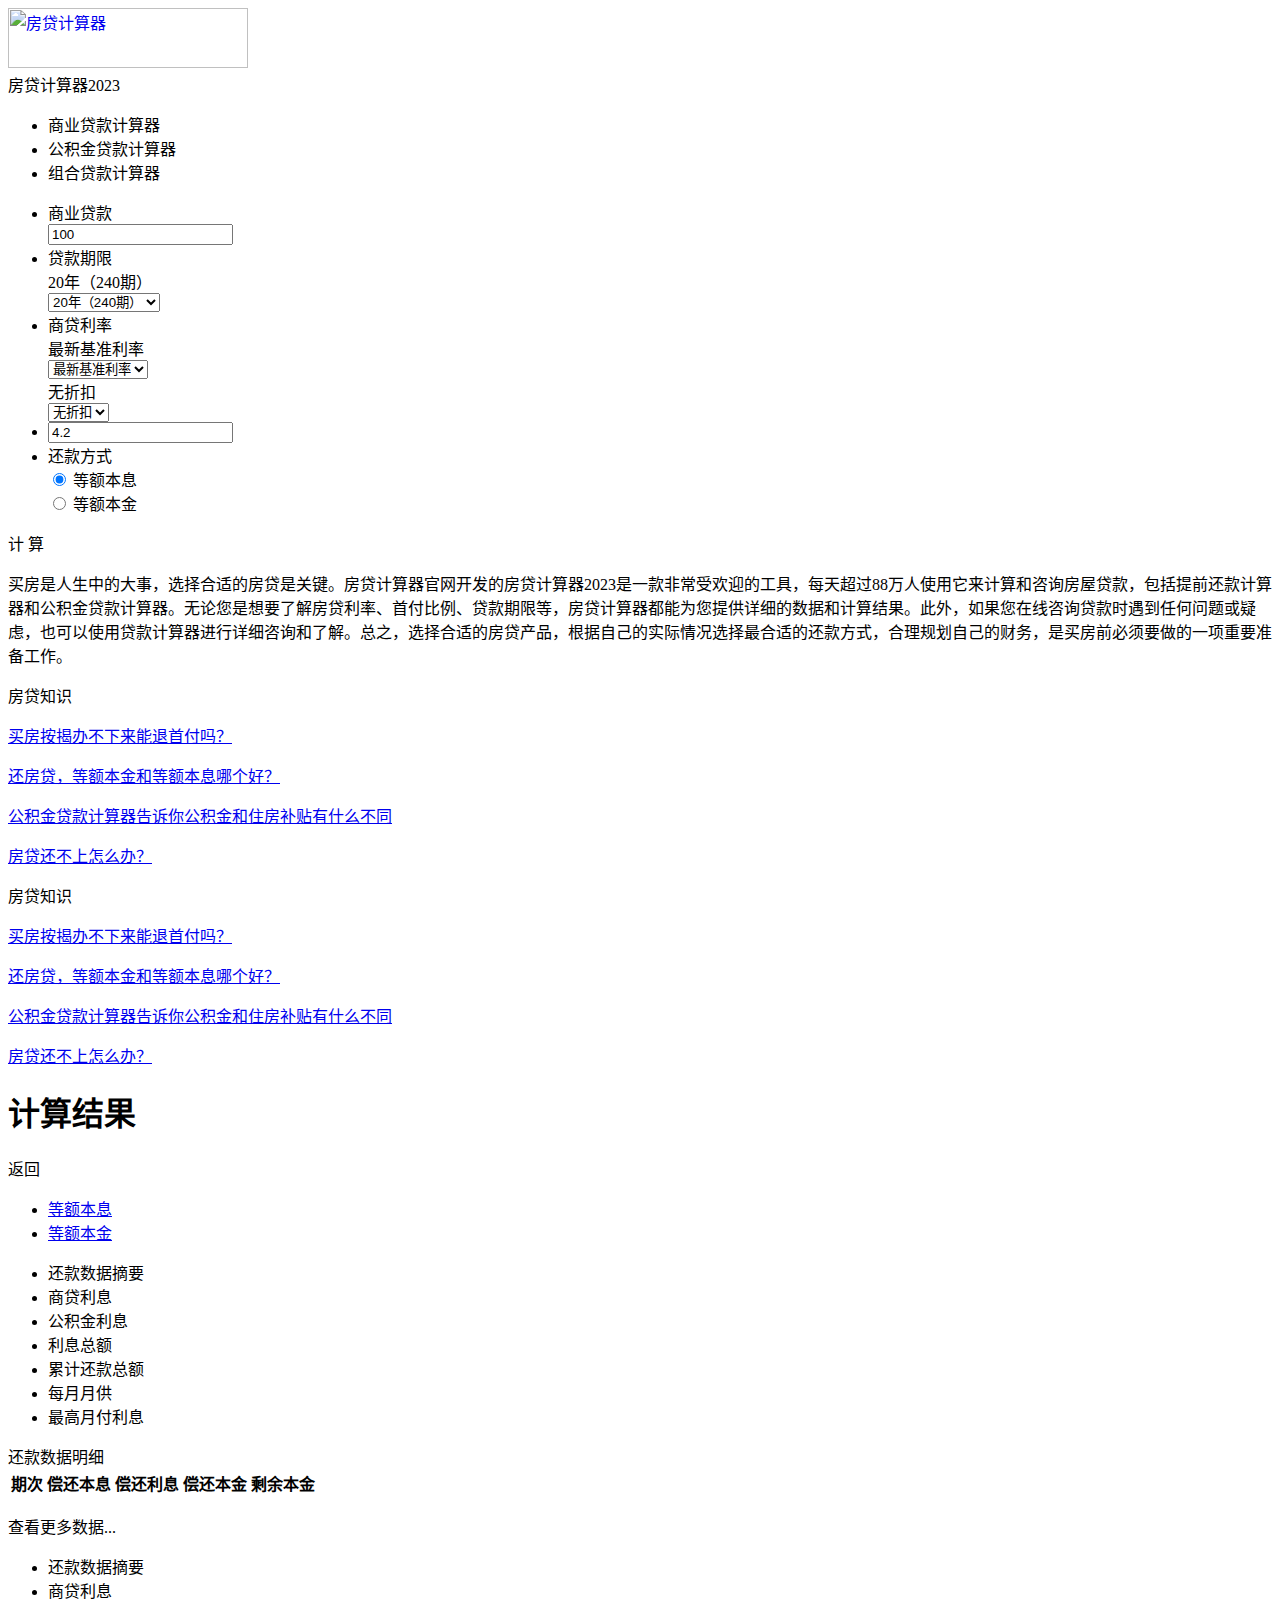
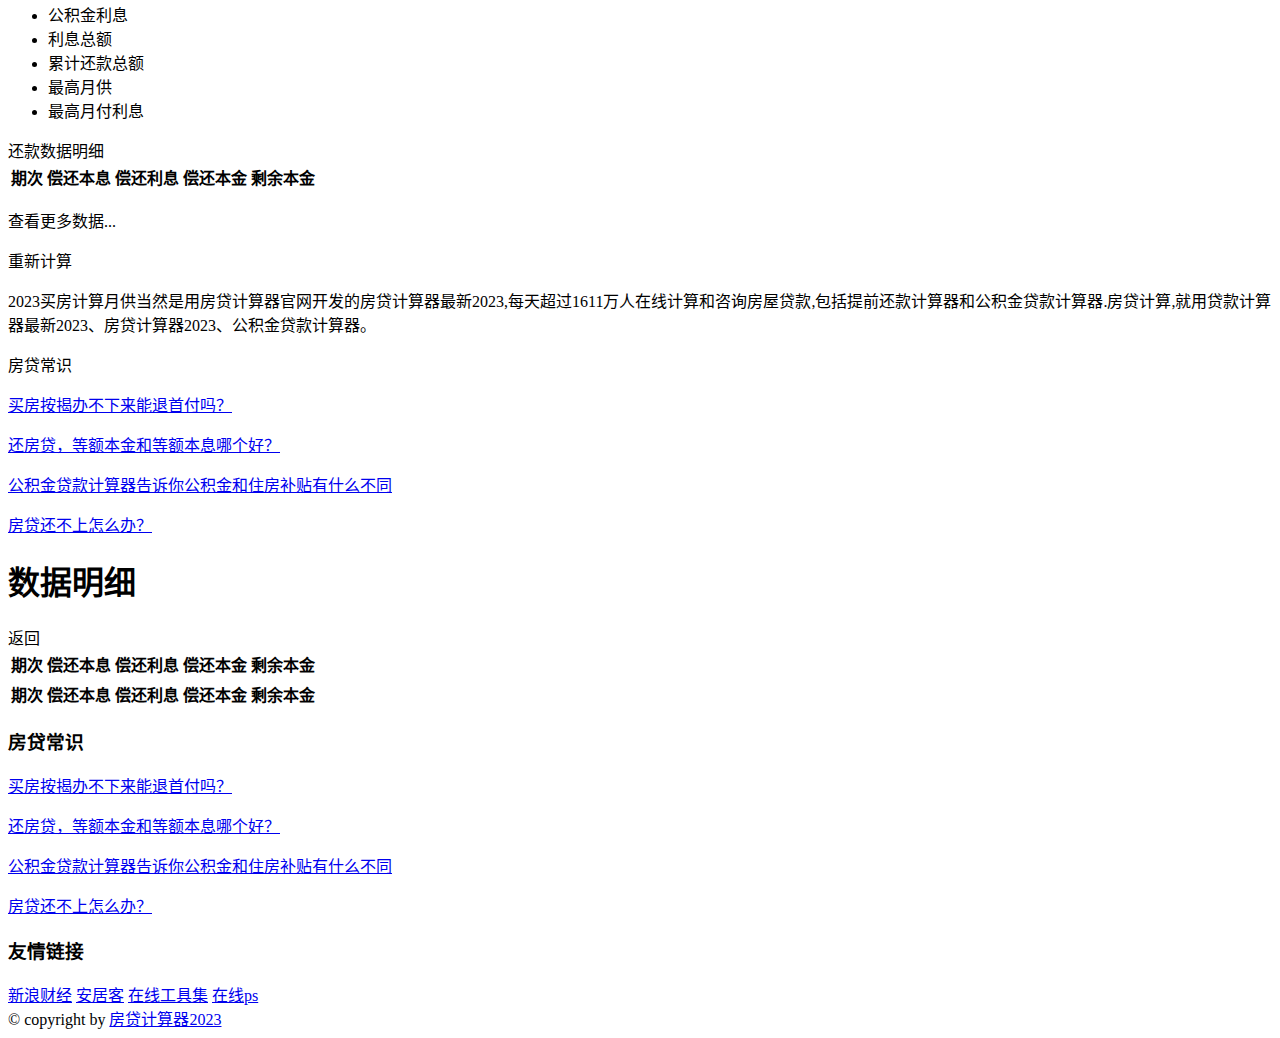
==== index.html @ 1373a1b8 "Add files via upload" ====
<!DOCTYPE html>
<html dir="ltr" lang="zh-CN">
<head>
    <meta http-equiv="Content-Type" content="text/html; charset=UTF-8"/>
    <title>房贷计算器2023年 - 房贷计算在线工具</title>
    <meta name="keywords" content="贷款计算器在线工具,LPR,公积金贷款计算器,房贷计算器2023,商贷计算器,loan,房贷利率计算器,等额本息计算器,等额本金计算器,提前还款房贷计算器,房贷计算器在线计算"/>
    <meta name="description"
          content="房贷计算器2023在线工具,提供2023房贷利率和房贷计算公式,包含购房贷款计算器、LPR、loan、等额本息计算器、房贷利率计算器、商贷计算器、公积金贷款计算器、提前还款计算器等"/>
    <meta name="viewport"
          content="width=device-width,initial-scale=1.0,maximum-scale=5.0,minimum-scale=1.0,user-scalable=yes"/>
    <link rel="icon" sizes="114x114" href="images/favicon.png">
    <link rel="stylesheet" type="text/css" href="/css/my-common.min.css"/>
    <link rel="stylesheet" type="text/css" href="/css/my-houseloan.min.css"/>
    <script type="text/javascript" src="/js/zepto.min.js" async></script>
    <script type="text/javascript" src="/js/houseloan_calculator.js" async></script>
    <script src="/js/common_tpl.js" type="text/javascript" async></script>

    <script charset="UTF-8" id="LA_COLLECT" src="//sdk.51.la/js-sdk-pro.min.js"></script>
    <script>LA.init({id:"3G9QRCtAm0z4ABfe",ck:"3G9QRCtAm0z4ABfe"})</script>

    <script type="application/ld+json">
        {
          "@context": "https://schema.org",
          "@type": "SoftwareApplication",
          "name": "房贷计算器工具",
          "applicationCategory": "FinanceApplication",
          "aggregateRating": {
            "@type": "AggregateRating",
            "ratingValue": "4.3",
            "ratingCount": "8864"
          },
          "offers": {
            "@type": "Offer",
            "price": "0"
          }
        }
    </script>
</head>
<body>
<div class="header">
    <div class="container">
        <div class="logo">
            <a href="/"><img src="/images/logo.png" style="width: 240px;height: 60px;" title="房贷计算器"></a>
        </div>
    </div>
</div>
<div class="container">
    <div class="calculator">
        <div view="calc_input" style="display:block;">
            <div class="ui-bar" skin="title">
                <at class="title">
                    房贷计算器2023
                    <div class="right">
                        <a class="ui-btn" skin="blue mini i-home" href="/"></a>
                    </div>
                </at>
            </div>
            <nav class="switch-tabs big-switch-tabs">
                <ul style="cursor: pointer;">
                    <li id="business_calc" class="tab select-tab">
                        <div>商业贷款计算器</div>
                    </li>
                    <li id="PAF_calc" class="tab normal-tab">
                        <div>公积金贷款计算器</div>
                    </li>
                    <li id="mix_calc" class="tab normal-tab">
                        <div>组合贷款计算器</div>
                    </li>
                </ul>
            </nav>
            <div class="input-fields" wrap="h10">
                <ul>
                    <li id="business_sum_line" class="field-wrap">
                        <label>商业贷款</label>
                        <div class="field">
                            <div class="ui-text" data-tail="万元">
                                <input type="number" id="business_sum" value="100"></div>
                        </div>
                    </li>
                    <li id="PAF_sum_line" class="field-wrap" style="display:none">
                        <label>公积金贷款</label>
                        <div class="field">
                            <div class="ui-text" data-tail="万元">
                                <input type="number" id="PAF_sum" value="80"></div>
                        </div>
                    </li>
                    <li class="field-wrap">
                        <label>贷款期限</label>
                        <div class="field">
                            <div class="ui-select">
                                <div class="value-bar">
                                    <span id="loan_period_select_bar" class="text" value="20">20年（240期）</span>
                                    <span class="icon-sps tail-icon"></span>
                                </div>
                                <select id="loan_period_select">
                                    <option value="0">半年（6期）</option>
                                    <option value="1">1年（12期）</option>
                                    <option value="2">2年（24期）</option>
                                    <option value="3">3年（36期）</option>
                                    <option value="4">4年（48期）</option>
                                    <option value="5">5年（60期）</option>
                                    <option value="6">6年（72期）</option>
                                    <option value="7">7年（84期）</option>
                                    <option value="8">8年（96期）</option>
                                    <option value="9">9年（108期）</option>
                                    <option value="10">10年（120期）</option>
                                    <option value="11">11年（132期）</option>
                                    <option value="12">12年（144期）</option>
                                    <option value="13">13年（156期）</option>
                                    <option value="14">14年（168期）</option>
                                    <option value="15">15年（180期）</option>
                                    <option value="16">16年（192期）</option>
                                    <option value="17">17年（204期）</option>
                                    <option value="18">18年（216期）</option>
                                    <option value="19">19年（228期）</option>
                                    <option value="20" selected="selected">20年（240期）</option>
                                    <option value="21">21年（252期）</option>
                                    <option value="22">22年（264期）</option>
                                    <option value="23">23年（276期）</option>
                                    <option value="24">24年（288期）</option>
                                    <option value="25">25年（300期）</option>
                                    <option value="26">26年（312期）</option>
                                    <option value="27">27年（324期）</option>
                                    <option value="28">28年（336期）</option>
                                    <option value="29">29年（348期）</option>
                                    <option value="30">30年（360期）</option>
                                </select>
                            </div>
                        </div>
                    </li>
                    <li id="business_rate_select_line" class="field-wrap">
                        <label>商贷利率</label>
                        <div class="field long-field" id="business_rate_select_field">
                            <div class="ui-select">
                                <div class="value-bar">
                                    <span id="business_rate_select_bar" class="text" value="12">最新基准利率</span>
                                    <span class="icon-sps tail-icon"></span>
                                </div>
                                <select id="business_rate_select" input-method="auto">
                                    <option value="-1">手动输入</option>
                                    <option value="12" data-key="18-1-1" selected="selected">最新基准利率</option>
                                </select>
                            </div>
                        </div>
                        <div class="field short-field" id="business_discount_field">
                            <div class="ui-select">
                                <div class="value-bar">
                                    <span id="business_discount_bar" class="text" data-discount="1.0">无折扣</span>
                                    <span class="icon-sps tail-icon"></span>
                                </div>
                                <select id="business_discount">
                                    <option value="0" data-discount="1.0" selected="selected">无折扣</option>
                                    <option value="10" data-discount="1.2">1.2倍</option>
                                    <option value="9" data-discount="1.15">1.15倍</option>
                                    <option value="8" data-discount="1.1">1.1倍</option>
                                    <option value="7" data-discount="1.05">1.05倍</option>
                                    <option value="6" data-discount="0.95">95折</option>
                                    <option value="5" data-discount="0.9">9折</option>
                                    <option value="4" data-discount="0.85">85折</option>
                                    <option value="3" data-discount="0.8">8折</option>
                                    <option value="2" data-discount="0.75">75折</option>
                                    <option value="1" data-discount="0.7">7折</option>
                                </select>
                            </div>
                        </div>
                    </li>
                    <li id="business_rate_value_line" class="field-wrap">
                        <label></label>
                        <div class="field">
                            <div class="ui-text rate-text" data-tail="%">
                                <input type="number" id="business_rate" value="4.2"></div>
                        </div>
                    </li>
                    <li id="PAF_rate_line" class="field-wrap" style="display:none">
                        <label>公积金利率</label>
                        <div class="field long-field">
                            <div class="ui-select">
                                <div class="value-bar">
                                    <span id="PAF_rate_select_bar" class="text" value="12">最新基准利率</span>
                                    <span class="icon-sps tail-icon"></span>
                                </div>
                                <select id="PAF_rate_select" input-method="auto">
                                    <option value="-1">手动输入</option>
                                    <option value="12" data-key="18-1-1" selected="selected">最新基准利率</option>
                                </select>
                            </div>
                        </div>
                        <div class="field short-field">
                            <div class="ui-text" data-tail="%">
                                <input type="number" id="PAF_rate" value="3.25"></div>
                        </div>
                    </li>
                    <li class="field-wrap">
                        <label>还款方式</label>
                        <div class="field mid-field">
                            <label class="repay-method">
                                <input type="radio" name="repayType" id="repay_radio1" value="1" checked="checked">&nbsp;等额本息</label>
                        </div>
                        <div class="field mid-field">
                            <label class="repay-method">
                                <input type="radio" name="repayType" id="repay_radio2" value="2">&nbsp;等额本金</label>
                        </div>
                    </li>
                </ul>
                <div class="calbtn-wrap">
                    <a id="calculate" class="ui-btn" skin="blue full">计&nbsp;算</a>
                </div>
            </div>
            <div wrap="t15">
                <div class="use-help">
                    <p>
                        买房是人生中的大事，选择合适的房贷是关键。房贷计算器官网开发的房贷计算器2023是一款非常受欢迎的工具，每天超过88万人使用它来计算和咨询房屋贷款，包括提前还款计算器和公积金贷款计算器。无论您是想要了解房贷利率、首付比例、贷款期限等，房贷计算器都能为您提供详细的数据和计算结果。此外，如果您在线咨询贷款时遇到任何问题或疑虑，也可以使用贷款计算器进行详细咨询和了解。总之，选择合适的房贷产品，根据自己的实际情况选择最合适的还款方式，合理规划自己的财务，是买房前必须要做的一项重要准备工作。                    </p>
                </div>
                <div id="business_atc_recmd_mod" style="display:block;">
                    <div>
                        <div class="mod-tit" wrap="h15 b10">
                            <p>房贷知识</p>
                        </div>
                        <div class="ui-list">
                            <a class="list-item" href="/post/1.html">
                                <div class="detail" doc="desc">
                                    <p class="atc-title">买房按揭办不下来能退首付吗？</p>
                                </div>
                                <i data-icon="&gt;"></i>
                            </a>
                            <a class="list-item" href="/post/2.html">
                                <div class="detail" doc="desc">
                                    <p class="atc-title">还房贷，等额本金和等额本息哪个好？</p>
                                </div>
                                <i data-icon="&gt;"></i>
                            </a>
                            <a class="list-item" href="/post/3.html">
                                <div class="detail" doc="desc">
                                    <p class="atc-title">公积金贷款计算器告诉你公积金和住房补贴有什么不同</p>
                                </div>
                                <i data-icon="&gt;"></i>
                            </a>
                            <a class="list-item" href="/post/4.html">
                                <div class="detail" doc="desc">
                                    <p class="atc-title">房贷还不上怎么办？</p>
                                </div>
                                <i data-icon="&gt;"></i>
                            </a>
                        </div>
                    </div>
                </div>
                <div id="PAF_atc_recmd_mod" class="hide">
                    <div>
                        <div class="mod-tit" wrap="h15 b10">
                            <p>房贷知识</p>
                        </div>
                        <div class="ui-list">
                            <a class="list-item" href="/post/1.html">
                                <div class="detail" doc="desc">
                                    <p class="atc-title">买房按揭办不下来能退首付吗？</p>
                                </div>
                                <i data-icon="&gt;"></i>
                            </a>
                            <a class="list-item" href="/post/2.html">
                                <div class="detail" doc="desc">
                                    <p class="atc-title">还房贷，等额本金和等额本息哪个好？</p>
                                </div>
                                <i data-icon="&gt;"></i>
                            </a>
                            <a class="list-item" href="/post/3.html">
                                <div class="detail" doc="desc">
                                    <p class="atc-title">公积金贷款计算器告诉你公积金和住房补贴有什么不同</p>
                                </div>
                                <i data-icon="&gt;"></i>
                            </a>
                            <a class="list-item" href="/post/4.html">
                                <div class="detail" doc="desc">
                                    <p class="atc-title">房贷还不上怎么办？</p>
                                </div>
                                <i data-icon="&gt;"></i>
                            </a>
                        </div>
                    </div>
                </div>
            </div>
        </div>
        <div class="calc-result hide" view="calc_result">
            <header class="ui-bar" skin="title">
                <h1 class="title">计算结果</h1>
                <div class="left">
                    <a id="back_to_calc_input" class="ui-btn" skin="mini back" wrap="t5">返回</a>
                </div>
            </header>
            <nav class="switch-tabs">
                <ul>
                    <li id="result_tab_1" class="result-tab normal-tab" tab-id="1">
                        <a href="javascript:void(0)">等额本息</a>
                    </li>
                    <li id="result_tab_2" class="result-tab normal-tab" tab-id="2">
                        <a href="javascript:void(0)">等额本金</a>
                    </li>
                </ul>
            </nav>
            <div id="result_data_1" class="result-data hide">
                <ul class="result-list">
                    <li class="group-tit">还款数据摘要</li>
                    <li id="business_interest_total_debx" class="hide">
                        <div class="item-name">商贷利息</div>
                        <div id="business_interest_total_1" class="item-value"></div>
                    </li>
                    <li id="PAF_interest_total_debx" class="hide">
                        <div class="item-name">公积金利息</div>
                        <div id="PAF_interest_total_1" class="item-value"></div>
                    </li>
                    <li>
                        <div class="item-name">利息总额</div>
                        <div id="interest_total_1" class="item-value"></div>
                    </li>
                    <li>
                        <div class="item-name">累计还款总额</div>
                        <div id="repay_total_1" class="item-value"></div>
                    </li>
                    <li>
                        <div class="item-name">每月月供</div>
                        <div id="repay_monthly_1" class="item-value"></div>
                    </li>
                    <li>
                        <div class="item-name">最高月付利息</div>
                        <div id="interest_monthly_1" class="item-value"></div>
                    </li>
                </ul>
                <div class="data-container wid2 clear">
                    <div class="group-tit">还款数据明细</div>
                    <table class="data-table table-striped">
                        <thead>
                        <tr>
                            <th>期次</th>
                            <th>偿还本息</th>
                            <th>偿还利息</th>
                            <th>偿还本金</th>
                            <th>剩余本金</th>
                        </tr>
                        </thead>
                        <tbody id="simple_data_table_1"></tbody>
                    </table>
                    <div class="view-more" data-detail="1">
                        <div class="detail">
                            <p class="txt">查看更多数据...</p>
                        </div>
                        <i data-icon="&gt;"></i>
                    </div>
                </div>
            </div>
            <div id="result_data_2" class="result-data hide">
                <ul class="result-list">
                    <li class="group-tit">还款数据摘要</li>
                    <li id="business_interest_total_debj" class="hide">
                        <div class="item-name">商贷利息</div>
                        <div id="business_interest_total_2" class="item-value"></div>
                    </li>
                    <li id="PAF_interest_total_debj" class="hide">
                        <div class="item-name">公积金利息</div>
                        <div id="PAF_interest_total_2" class="item-value"></div>
                    </li>
                    <li>
                        <div class="item-name">利息总额</div>
                        <div id="interest_total_2" class="item-value"></div>
                    </li>
                    <li>
                        <div class="item-name">累计还款总额</div>
                        <div id="repay_total_2" class="item-value"></div>
                    </li>
                    <li>
                        <div class="item-name">最高月供</div>
                        <div id="repay_monthly_2" class="item-value"></div>
                    </li>
                    <li>
                        <div class="item-name">最高月付利息</div>
                        <div id="interest_monthly_2" class="item-value"></div>
                    </li>
                </ul>
                <div class="data-container wid2 clear">
                    <div class="group-tit">还款数据明细</div>
                    <table class="data-table table-striped">
                        <thead>
                        <tr>
                            <th>期次</th>
                            <th>偿还本息</th>
                            <th>偿还利息</th>
                            <th>偿还本金</th>
                            <th>剩余本金</th>
                        </tr>
                        </thead>
                        <tbody id="simple_data_table_2"></tbody>
                    </table>
                    <div class="view-more" data-detail="2">
                        <div class="detail">
                            <p class="txt">查看更多数据...</p>
                        </div>
                        <i data-icon="&gt;"></i>
                    </div>
                </div>
            </div>
            <div class="recal-btn" wrap="h10">
                <a id="recalculate" class="ui-btn" skin="blue full">重新计算</a>
            </div>
            <div wrap="t15">
                <div class="use-help">
                    <p>
                        2023买房计算月供当然是用房贷计算器官网开发的房贷计算器最新2023,每天超过1611万人在线计算和咨询房屋贷款,包括提前还款计算器和公积金贷款计算器.房贷计算,就用贷款计算器最新2023、房贷计算器2023、公积金贷款计算器。</p>
                </div>
                <div id="repay_atc_recmd_mod">
                    <div>
                        <div class="mod-tit" wrap="h15 b10">
                            <p>房贷常识</p>
                        </div>
                        <div class="ui-list">
                            <a class="list-item" href="/post/1.html">
                                <div class="detail" doc="desc">
                                    <p class="atc-title">买房按揭办不下来能退首付吗？</p>
                                </div>
                                <i data-icon="&gt;"></i>
                            </a>
                            <a class="list-item" href="/post/2.html">
                                <div class="detail" doc="desc">
                                    <p class="atc-title">还房贷，等额本金和等额本息哪个好？</p>
                                </div>
                                <i data-icon="&gt;"></i>
                            </a>
                            <a class="list-item" href="/post/3.html">
                                <div class="detail" doc="desc">
                                    <p class="atc-title">公积金贷款计算器告诉你公积金和住房补贴有什么不同</p>
                                </div>
                                <i data-icon="&gt;"></i>
                            </a>
                            <a class="list-item" href="/post/4.html">
                                <div class="detail" doc="desc">
                                    <p class="atc-title">房贷还不上怎么办？</p>
                                </div>
                                <i data-icon="&gt;"></i>
                            </a>
                        </div>
                    </div>
                </div>
            </div>
        </div>
        <div id="data_detail_bar" class="ui-bar-fixed hide">
            <header class="ui-bar" skin="title">
                <h1 class="title">数据明细</h1>
                <div class="left">
                    <a id="back_to_calc_result" class="ui-btn" skin="mini back" wrap="t5">返回</a>
                </div>
            </header>
        </div>
        <div class="data-detail hide" view="data_detail">
            <div id="data_detail_1" class="data-container wid2 clear hide">
                <table class="data-table table-striped">
                    <thead>
                    <tr>
                        <th>期次</th>
                        <th>偿还本息</th>
                        <th>偿还利息</th>
                        <th>偿还本金</th>
                        <th>剩余本金</th>
                    </tr>
                    </thead>
                    <tbody id="standard_data_table_1"></tbody>
                </table>
            </div>
            <div id="data_detail_2" class="data-container wid2 clear hide">
                <table class="data-table table-striped">
                    <thead>
                    <tr>
                        <th>期次</th>
                        <th>偿还本息</th>
                        <th>偿还利息</th>
                        <th>偿还本金</th>
                        <th>剩余本金</th>
                    </tr>
                    </thead>
                    <tbody id="standard_data_table_2"></tbody>
                </table>
            </div>
        </div>
    </div>
    <div class="side">
        <h3 class="title">房贷常识</h3>
        <div class="ui-list">
            <a class="list-item" href="/post/1.html">
                <div class="detail" doc="desc">
                    <p class="atc-title">买房按揭办不下来能退首付吗？</p>
                </div>
                <i data-icon="&gt;"></i>
            </a>
            <a class="list-item" href="/post/2.html">
                <div class="detail" doc="desc">
                    <p class="atc-title">还房贷，等额本金和等额本息哪个好？</p>
                </div>
                <i data-icon="&gt;"></i>
            </a>
            <a class="list-item" href="/post/3.html">
                <div class="detail" doc="desc">
                    <p class="atc-title">公积金贷款计算器告诉你公积金和住房补贴有什么不同</p>
                </div>
                <i data-icon="&gt;"></i>
            </a>
            <a class="list-item" href="/post/4.html">
                <div class="detail" doc="desc">
                    <p class="atc-title">房贷还不上怎么办？</p>
                </div>
                <i data-icon="&gt;"></i>
            </a>
        </div>

        <h3 class="title">友情链接</h3>
        <div class="links">
            <a href="https://www.sina.com/" target="_blank">新浪财经</a>
            <a href="https://anjuke.com" target="_blank">安居客</a>
            <a href="https://tool.gitapp.cn/" target="_blank">在线工具集</a>
            <a href="https://ps.gitapp.cn/" target="_blank">在线ps</a>
        </div>
    </div>

</div>
<div class="footer">
    &copy; copyright by <a href="/">房贷计算器2023</a>
    <script>
    </script>
</div>
</body>
</html>
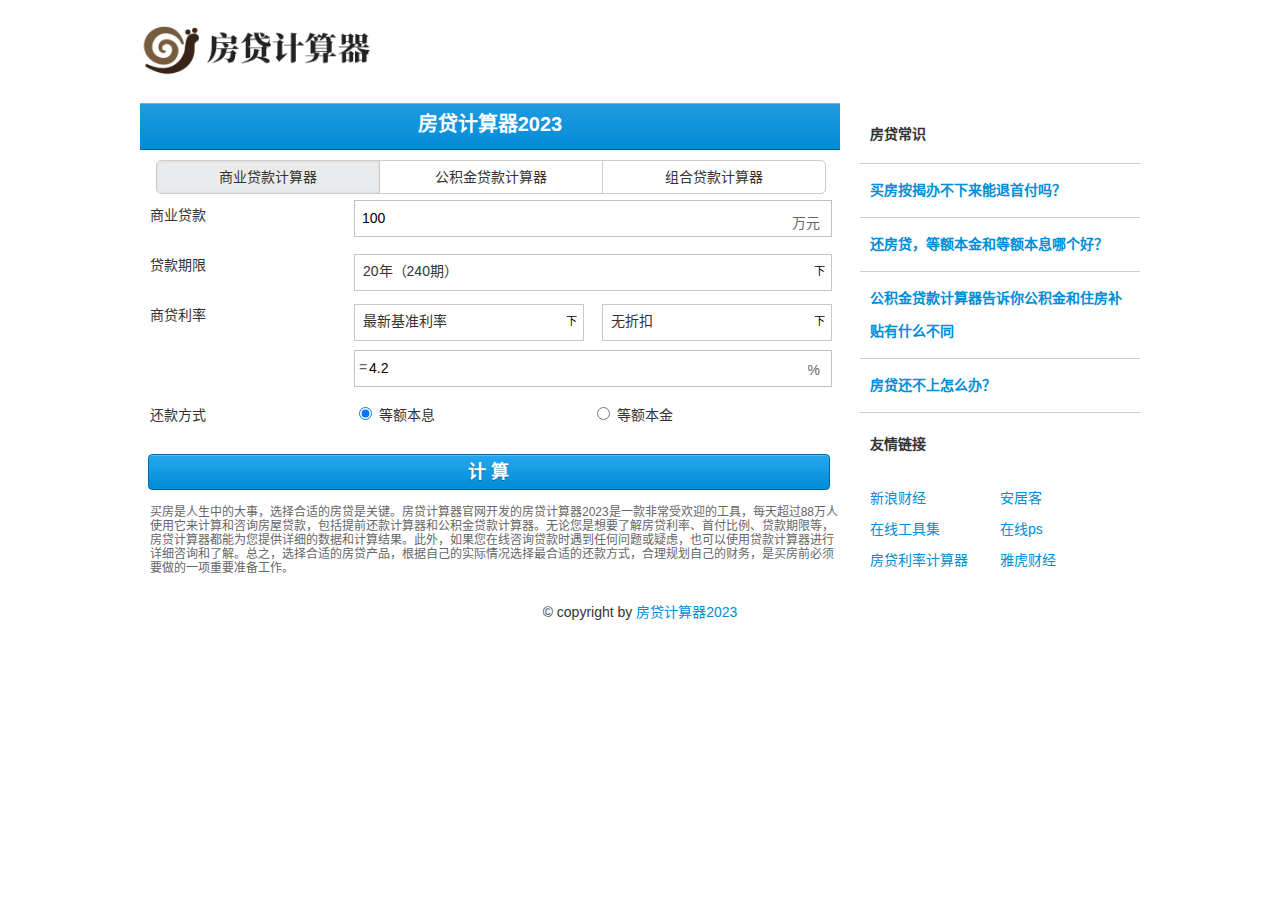
==== commit ebb324ee: "Update index.html" ====
--- a/index.html
+++ b/index.html
@@ -513,6 +513,8 @@
             <a href="https://anjuke.com" target="_blank">安居客</a>
             <a href="https://tool.gitapp.cn/" target="_blank">在线工具集</a>
             <a href="https://ps.gitapp.cn/" target="_blank">在线ps</a>
+            <a href="https://fangdaijisuanqi.vip/" target="_blank">房贷利率计算器</a>
+            <a href="https://finance.yahoo.com/" target="_blank">雅虎财经</a>
         </div>
     </div>
 
--- a/css/my-common.min.css
+++ b/css/my-common.min.css
@@ -0,0 +1,1546 @@
+.ui-btn,
+a {
+    text-decoration: none
+}
+
+a,
+abbr,
+acronym,
+address,
+applet,
+article,
+aside,
+audio,
+b,
+big,
+blockquote,
+body,
+canvas,
+caption,
+center,
+cite,
+code,
+dd,
+del,
+details,
+dfn,
+div,
+dl,
+dt,
+em,
+fieldset,
+figcaption,
+figure,
+footer,
+form,
+h1,
+h2,
+h3,
+h4,
+h5,
+h6,
+header,
+hgroup,
+html,
+i,
+iframe,
+img,
+ins,
+kbd,
+label,
+legend,
+li,
+mark,
+menu,
+nav,
+object,
+ol,
+p,
+pre,
+q,
+s,
+samp,
+section,
+small,
+span,
+strike,
+strong,
+sub,
+summary,
+sup,
+table,
+tbody,
+td,
+tfoot,
+th,
+thead,
+time,
+tr,
+tt,
+u,
+ul,
+var,
+video {
+    margin: 0;
+    padding: 0;
+    border: 0;
+    outline: 0;
+    font: inherit;
+    vertical-align: baseline
+}
+
+body,
+div,
+fieldset,
+form,
+h1,
+h2,
+h3,
+h4,
+h5,
+h6,
+html,
+p {
+    -webkit-text-size-adjust: none
+}
+
+a {
+    color: #018dd7
+}
+
+li,
+ol,
+ul {
+    list-style: none
+}
+
+h1,
+h2,
+h3 {
+    font-weight: 700;
+    text-shadow: 0 1px 0 rgba(255, 255, 255, .38)
+}
+
+h1 {
+    font-size: 20px
+}
+
+h2 {
+    padding: 0 0 10px;
+    font-size: 18px
+}
+
+.ui-bar,
+h3 {
+    font-size: 16px
+}
+
+hr {
+    margin-bottom: 15px;
+    height: 0;
+    overflow: hidden;
+    border-top: 1px solid #dedede;
+    border-bottom: 1px solid #fff
+}
+
+hr.wide {
+    height: 20px;
+    margin: 10px 0;
+    background-color: #f0f0f0;
+    border-top: solid 1px #e0e0e0;
+    border-bottom: solid 1px #e0e0e0;
+    border-left: none;
+    border-right: none
+}
+
+strong {
+    font-weight: 700
+}
+
+.hide {
+    display: none
+}
+
+.fl {
+    float: left
+}
+
+.fr {
+    float: right
+}
+
+.ui-bar {
+    height: 35px;
+    padding: 0 10px;
+    position: relative;
+    display: -ms-flexbox;
+    display: flex;
+    font-weight: 700;
+    border-top: 1px solid #c2c2c2;
+    border-bottom: 1px solid #c2c2c2;
+    box-shadow: 0 1px 0 #fff inset;
+    background: -webkit-gradient(linear, 0 0, 0 100%, from(#f1f1f1), to(#e1e1e1));
+    text-align: center
+}
+
+.ui-bar .left,
+.ui-bar .right {
+    position: absolute;
+    height: 35px;
+    top: 0;
+    vertical-align: middle
+}
+
+.ui-bar .left {
+    display: -ms-flexbox;
+    display: flex;
+    -webkit-box-pack: center;
+    -webkit-box-align: center;
+    -ms-flex-align: center;
+    left: 5px
+}
+
+.ui-bar .right {
+    display: -ms-flexbox;
+    display: flex;
+    -webkit-box-pack: center;
+    -webkit-box-align: center;
+    -ms-flex-align: center;
+    right: 10px
+}
+
+.ui-bar .title {
+    height: 35px;
+    display: -webkit-box;
+    -ms-flex: 1;
+    flex: 1;
+    -webkit-box-pack: center;
+    -webkit-box-align: center;
+    -ms-flex-align: center
+}
+
+.ui-bar[skin~=title] {
+    height: 40px;
+    padding: 0;
+    -webkit-box-shadow: 0 1px 0 #229bdf inset;
+    border-top: 1px solid #46bfff;
+    border-bottom: 1px solid #0062a0;
+    background: -webkit-gradient(linear, 0 0, 0 100%, from(#229bdf), to(#008cd7))
+}
+
+.ui-bar[skin~=title] .left,
+.ui-bar[skin~=title] .right,
+.ui-bar[skin~=title] .title {
+    height: 40px
+}
+
+.ui-bar[skin~=title] .title {
+    color: #fff;
+    font-size: 20px;
+    text-shadow: 1px 1px 0 rgba(0, 0, 0, .38)
+}
+
+.ui-bar[skin~=title] .back-icon {
+    display: block;
+    width: 24px;
+    height: 24px;
+    margin-top: 4px;
+    background-image: url(../img/icon_back.png);
+    background-repeat: no-repeat;
+    background-size: contain
+}
+
+.ui-bar-fixed,
+.ui-bar-fixed-bottom {
+    position: fixed;
+    width: 100%;
+    left: 0;
+    z-index: 100
+}
+
+.ui-bar[skin~=title] .back-text {
+    color: #fff;
+    font-size: 20px
+}
+
+.ui-bar[skin~=title][skin~=red] {
+    -webkit-box-shadow: 0 1px 0 #bd0100 inset;
+    border-top: 1px solid #e12524;
+    border-bottom: 1px solid #a20000;
+    background: -webkit-gradient(linear, 0 0, 0 100%, from(#bc0100), to(#a20000))
+}
+
+.ui-bar[skin~=warning] {
+    color: #fff;
+    font-size: 16px;
+    -webkit-box-shadow: none;
+    border-top: 1px solid #c00;
+    border-bottom: 1px solid #c00;
+    background: #c00
+}
+
+.ui-bar[skin~=tab] {
+    padding: 0
+}
+
+.ui-bar[skin~=tab] .item {
+    text-align: center;
+    border-right: 1px solid #d7d7d7
+}
+
+.ui-bar[skin~=tab] .item.active,
+.ui-bar[skin~=tab] .item.hover {
+    box-shadow: inset 0 1px 5px #9c9c9c;
+    background: #d5d4d4
+}
+
+.ui-bar .bar-item,
+.ui-bar>.item {
+    box-flex: 1;
+    display: -webkit-box;
+    -webkit-box-pack: center;
+    -webkit-box-align: center
+}
+
+.ui-bar-fixed {
+    top: 0
+}
+
+.ui-bar-fixed-bottom {
+    bottom: 0
+}
+
+.ui-bar-occupied {
+    z-index: 99
+}
+
+.ui-list {
+    display: block;
+    text-align: left
+}
+
+.ui-list .list-item {
+    padding: 10px;
+    display: -ms-flexbox;
+    display: flex;
+    -webkit-box-pack: center;
+    -webkit-box-align: center;
+    -ms-flex-align: center;
+    box-shadow: 0 1px 0 #FFF inset;
+    border-top: 1px solid #cfcfcf
+}
+
+.ui-list .list-item:last-child {
+    border-bottom: 1px solid #cfcfcf
+}
+
+.ui-list .list-item.bt0 {
+    border-top: 0
+}
+
+.ui-list .list-item.bm0 {
+    border-bottom: 0
+}
+
+.ui-list .list-item.hover {
+    background-color: #e3e3e3
+}
+
+.ui-list .list-item.hover:not(.static) {
+    background: #e3e3e3
+}
+
+.ui-list .list-item.hover:after {
+    color: #fff
+}
+
+.ui-list .list-item p {
+    padding-bottom: 0
+}
+
+.ui-list .list-item .detail {
+    box-flex: 1;
+    display: block;
+    word-wrap: break-word;
+    word-break: normal
+}
+
+.ui-list .list-item .detail .title {
+    padding-bottom: 5px;
+    display: block;
+    color: #333;
+    font-size: 16px;
+    font-weight: 700
+}
+
+.ui-list .list-item .detail .atc-title {
+    display: block;
+    margin: 0;
+    color: #018dd7;
+    font-size: 14px;
+    font-weight: 700;
+    line-height: 33px
+}
+
+.ui-list .list-item .detail .atc-title.ellipsis {
+    text-overflow: ellipsis;
+    white-space: nowrap;
+    overflow: hidden
+}
+
+.ui-list .list-item .detail .top-ad-title {
+    display: block;
+    color: #F36;
+    font-size: 16px;
+    font-weight: 700
+}
+
+.ui-list .list-item .detail .ad-title {
+    display: block;
+    padding: 0;
+    color: #333;
+    font-size: 16px;
+    font-weight: 700
+}
+
+.ui-list .list-item .detail .desc {
+    display: block;
+    font-size: 12px;
+    color: #666
+}
+
+.ui-list .list-item .face {
+    width: 40px;
+    height: 40px;
+    margin-right: 10px;
+    overflow: hidden;
+    text-align: center;
+    line-height: 40px;
+    border: 1px solid #e7e7e7;
+    background-color: #fff
+}
+
+.ui-list .list-item .face img {
+    max-width: 40px;
+    max-height: 40px;
+    vertical-align: middle
+}
+
+.ui-list .list-item i {
+    display: none
+}
+
+.ui-list table {
+    width: 100%
+}
+
+.ui-list table th {
+    font-weight: 700
+}
+
+.ui-list table td,
+.ui-list table th {
+    padding: 10px;
+    border: 1px solid #ccc;
+    background-color: #fff
+}
+
+.ui-btn {
+    width: 74px;
+    height: 34px;
+    display: inline-block;
+    overflow: hidden;
+    vertical-align: middle;
+    text-align: center;
+    line-height: 34px;
+    color: #fff;
+    font-size: 16px;
+    font-weight: 700;
+    text-shadow: 0 1px 0 rgba(0, 0, 0, .38);
+    border-radius: 4px;
+    border: 1px solid
+}
+
+.ui-btn[skin~=mini] {
+    width: auto;
+    padding: 0 8px
+}
+
+.ui-btn[skin~=back]:after,
+.ui-btn[skin~=back]:before {
+    width: 15px;
+    display: inline-block;
+    top: 0;
+    content: " ";
+    height: 34px
+}
+
+.ui-btn[skin~=nav] {
+    top: 0
+}
+
+.ui-btn[skin~=back] {
+    cursor: pointer;
+    position: relative;
+    overflow: visible;
+    left: 10px;
+    background: -webkit-gradient(linear, 0 0, 0 100%, from(#229bdf), to(#008cd7));
+    background-size: auto 34px;
+    border: 0
+}
+
+.ui-btn[skin~=back]:before {
+    overflow: hidden;
+    position: absolute;
+    left: -10px;
+    background: url(../images/back_btn_default_0.png) no-repeat;
+    background-size: auto 34px
+}
+
+.ui-btn[skin~=back]:after {
+    overflow: hidden;
+    position: absolute;
+    right: -10px;
+    background: url(../images/back_btn_default_2.png) no-repeat;
+    background-size: auto 34px
+}
+
+.ui-btn[skin~=full] {
+    width: 100%;
+    height: 34px;
+    line-height: 34px;
+    margin-left: -2px;
+    font-size: 18px
+}
+
+.ui-btn[skin~=blue] {
+    border-color: #0369aa;
+    border-radius: 4px;
+    box-shadow: 0 1px 0 #40c1ff inset;
+    background: #26a7ef;
+    background: -webkit-gradient(linear, 0 0, 0 100%, from(#26a7ef), to(#018cd7))
+}
+
+.ui-btn[skin~=blue].active,
+.ui-btn[skin~=blue].hover {
+    border-color: #0062a0;
+    box-shadow: none;
+    background: #0170b5
+}
+
+.ui-btn[skin~=yellow] {
+    border-color: #df7000;
+    box-shadow: 0 1px 0 #ffc31a inset;
+    background: -webkit-gradient(linear, 0 0, 0 100%, from(#faa800), to(#f37b00))
+}
+
+.ui-btn[skin~=yellow].active,
+.ui-btn[skin~=yellow].hover {
+    border-color: #f37b00;
+    -webkit-box-shadow: none;
+    background: #e97600
+}
+
+.ui-select .value-bar,
+.ui-text,
+.ui-text .filed-error,
+[view] {
+    background-color: #fff
+}
+
+.ui-text {
+    width: 96%;
+    margin: 2px 5px;
+    height: 28px;
+    display: block;
+    display: box;
+    display: -webkit-box;
+    -webkit-box-align: center;
+    box-flex: 1;
+    font-size: 100%;
+    border: 0;
+    vertical-align: middle;
+    line-height: inherit
+}
+
+.ui-text input::-webkit-input-placeholder,
+.ui-text::-webkit-input-placeholder {
+    color: #666;
+    font-size: 16px
+}
+
+.ui-text input {
+    display: block;
+    -webkit-appearance: none;
+    width: 100%;
+    height: 30px;
+    line-height: 1;
+    margin: 0;
+    padding: 0;
+    box-flex: 1;
+    border-radius: 0;
+    border: 0;
+    vertical-align: middle;
+    font-size: 100%
+}
+
+.ui-text:after {
+    position: absolute;
+    color: #666;
+    content: attr(data-tail);
+    right: 10px;
+    top: 8px
+}
+
+.rate-text:before {
+    position: absolute;
+    left: 5px;
+    top: 5px;
+    color: #666;
+    content: "="
+}
+
+textarea.ui-text {
+    border: 0;
+    min-height: 2em
+}
+
+.ui-text {
+    position: relative
+}
+
+.ui-text .filed-error {
+    width: 100%;
+    height: 32px;
+    display: none;
+    position: absolute;
+    left: 0;
+    top: -40px;
+    font-size: 12px;
+    line-height: 32px;
+    text-align: center;
+    color: red;
+    border-radius: 5px;
+    border: 1px solid red
+}
+
+.ui-text .filed-error:after {
+    content: "";
+    display: inline-block;
+    position: absolute;
+    bottom: -5px;
+    left: 50%;
+    margin-left: -6px;
+    overflow: hidden;
+    width: 8px;
+    height: 8px;
+    -webkit-transform: rotate(45deg);
+    background: #fff;
+    border-bottom: 1px solid red;
+    border-right: 1px solid red
+}
+
+.ui-select,
+.ui-select .value-bar {
+    line-height: 32px;
+    margin: 0;
+    position: relative
+}
+
+.ui-select {
+    width: 100%;
+    height: 32px;
+    padding: 0;
+    display: -webkit-box;
+    display: box;
+    box-flex: 1;
+    font-size: 16px
+}
+
+.ui-select .value-bar {
+    width: 100%;
+    height: 35px;
+    text-indent: 8px;
+    font-size: 14px;
+    color: #333;
+    border: 1px solid #c7c7c7
+}
+
+.ui-select .value-bar[data-value] {
+    color: #333
+}
+
+.ui-select .value-bar:after {
+    position: absolute;
+    right: .5em;
+    top: 0;
+    content: "下";
+    font-family: m-dai361-icon;
+    font-size: .8em;
+    color: #000
+}
+
+.ui-select select {
+    width: 100%;
+    height: 100%;
+    -webkit-appearance: none;
+    font-size: 16px;
+    position: absolute;
+    left: 0;
+    top: 0;
+    opacity: 0;
+    filter: alpha(opacity=0)
+}
+
+@font-face {
+    font-family: m-dai361-icon;
+    format('truetype');
+    font-weight: 400;
+    font-style: normal
+}
+
+[data-icon]:after,
+[data-icon]:before,
+[skin*=i-]:after,
+[skin*=i-]:before,
+i {
+    position: relative;
+    top: -2px;
+    vertical-align: middle;
+    display: inline-block;
+    font-family: m-dai361-icon;
+    text-decoration: none
+}
+
+[skin~=i-home]:before,
+[skin~=nav]:before {
+    content: "房"
+}
+
+[data-icon=">"]:after {
+    width: 32px;
+    margin: 0 -10px 0 15px;
+    display: block;
+    content: ">";
+    color: #999;
+    font-size: 32px
+}
+
+[view] {
+    width: 100%;
+    overflow: auto;
+    position: relative;
+    display: none
+}
+
+[view]:first-child {
+    display: block
+}
+
+[doc~=red] {
+    color: red
+}
+
+[doc~=desc] {
+    color: #666
+}
+
+[doc~=tail] {
+    color: #999
+}
+
+[doc~="14"] {
+    font-size: 14px
+}
+
+[doc~="16"] {
+    font-size: 16px
+}
+
+[wrap~=h5] {
+    padding-left: 5px;
+    padding-right: 5px
+}
+
+[wrap~=h10] {
+    padding-left: 10px;
+    padding-right: 10px
+}
+
+[wrap~=h15] {
+    padding-left: 15px;
+    padding-right: 15px
+}
+
+[wrap~=h20] {
+    padding-left: 20px;
+    padding-right: 20px
+}
+
+[wrap~=v5] {
+    padding-top: 5px;
+    padding-bottom: 5px
+}
+
+[wrap~=v10] {
+    padding-top: 10px;
+    padding-bottom: 10px
+}
+
+[wrap~=v15] {
+    padding-top: 15px;
+    padding-bottom: 15px
+}
+
+[wrap~=v20] {
+    padding-top: 20px;
+    padding-bottom: 20px
+}
+
+[wrap~=v30] {
+    padding-top: 30px;
+    padding-bottom: 30px
+}
+
+[wrap~=r5] {
+    margin-right: 5px
+}
+
+[wrap~=r10] {
+    margin-right: 10px
+}
+
+[wrap~=l5] {
+    margin-left: 5px
+}
+
+[wrap~=l10] {
+    margin-left: 10px
+}
+
+[wrap~=l15] {
+    margin-left: 15px
+}
+
+[wrap~=l20] {
+    margin-left: 20px
+}
+
+[wrap~=l50] {
+    margin-left: 50px
+}
+
+[wrap~=t5] {
+    margin-top: 5px
+}
+
+[wrap~=t10] {
+    margin-top: 10px
+}
+
+[wrap~=t15] {
+    margin-top: 15px
+}
+
+[wrap~=b5] {
+    margin-bottom: 5px
+}
+
+[wrap~=b10] {
+    margin-bottom: 10px
+}
+
+[wrap~=b15] {
+    margin-bottom: 15px
+}
+
+[wrap~=b20] {
+    margin-bottom: 20px
+}
+
+[wrap~=hide] {
+    display: none
+}
+
+.article-22-module {
+    border-bottom: 5px solid #f0f0f0;
+    border-width: 5px 0;
+    height: 101px
+}
+
+.article-22-module ul {
+    display: inline-block;
+    width: 100%
+}
+
+.article-22-module ul li {
+    float: left;
+    display: table-cell;
+    width: 45%;
+    height: 50px;
+    text-align: center;
+    padding: 0 1% 0 3%
+}
+
+.article-22-module ul li.border1 {
+    border-right: #e5e5e5 solid 1px;
+    border-bottom: #e5e5e5 solid 1px
+}
+
+.article-22-module ul li.border2 {
+    border-bottom: #e5e5e5 solid 1px
+}
+
+.article-22-module ul li.border3 {
+    border-right: #e5e5e5 solid 1px
+}
+
+.article-22-module ul li a {
+    display: table;
+    width: 100%;
+    height: 100%;
+    text-align: left
+}
+
+.article-22-module ul li a p {
+    display: table-cell;
+    vertical-align: middle;
+    font-size: 14px;
+    font-weight: 700;
+    color: #666
+}
+
+.article-22-module ul li.text1 a p {
+    color: #018dd7
+}
+
+.article-22-module ul li.text2 a p {
+    color: #e285ab
+}
+
+.MiniWrap {
+    overflow: hidden
+}
+
+.black {
+    color: #333
+}
+
+.core-ad-module {
+    border: 10px solid #f0f0f0;
+    border-width: 10px 0
+}
+
+.core-ad-module .ui-list {
+    background: #fff
+}
+
+.core-ad-module .list-item {
+    border: 1px solid #ddd;
+    border-width: 1px 0
+}
+
+.face {
+    border: none
+}
+
+.goto {
+    margin-left: -20px;
+    top: 2px
+}
+
+.loan-apply-module {
+    border: 8px solid #f0f0f0;
+    border-width: 8px 0;
+    height: 77px
+}
+
+.loan-apply-module ul {
+    display: inline-block;
+    width: 100%
+}
+
+.loan-apply-module ul li {
+    float: left;
+    width: 33%;
+    text-align: center;
+    padding: 9px 0
+}
+
+.loan-apply-module ul li.border1 {
+    border-right: #e5e5e5 solid 1px;
+    border-bottom: #e5e5e5 solid 1px
+}
+
+.loan-apply-module ul li.border2 {
+    border-bottom: #e5e5e5 solid 1px
+}
+
+.loan-apply-module ul li.border3 {
+    border-right: #e5e5e5 solid 1px
+}
+
+.loan-apply-module ul li a {
+    display: inline-block;
+    width: 100%;
+    line-height: 20px;
+    font-size: 14px;
+    font-weight: 700;
+    color: #666
+}
+
+.loan-apply-module ul li.text1 a {
+    color: #f69
+}
+
+.loan-apply-module ul li.text2 a {
+    color: #999
+}
+
+.loan-search-module {
+    display: block;
+    padding: 5px;
+    background: #f0f0f0
+}
+
+.loan-search-module .search-bar {
+    display: -webkit-box;
+    display: box;
+    width: 100%
+}
+
+.loan-search-module .loan-input-wrap {
+    position: relative;
+    display: block;
+    width: 31%;
+    font-size: 1.125rem
+}
+
+.loan-search-module .loan-term {
+    margin-left: 3%
+}
+
+.loan-search-module .loan-input-wrap:before {
+    display: block;
+    color: #999;
+    position: absolute;
+    right: 5px;
+    top: 8px;
+    z-index: 9
+}
+
+.loan-search-module .loan-limit:before {
+    content: "万"
+}
+
+.loan-search-module .loan-term:before {
+    content: "月"
+}
+
+.loan-search-module .loan-input,
+.loan-search-module .search-btn {
+    margin: 0;
+    padding: 0;
+    height: 35px;
+    line-height: 35px;
+    overflow: hidden;
+    border: 0;
+    border-radius: 6px;
+    font-size: 1.125rem
+}
+
+.loan-search-module .loan-input {
+    position: relative;
+    padding-left: .5rem;
+    width: 100%;
+    color: #333;
+    background: #fff
+}
+
+.loan-search-module .search-btn {
+    -webkit-appearance: none;
+    display: block;
+    width: 30%;
+    margin-left: 5%;
+    color: #fff;
+    background: #fd8007
+}
+
+.loan-search-module .warning {
+    width: 100%;
+    height: 20px;
+    line-height: 20px;
+    font-size: 14px;
+    font-weight: 700;
+    color: #F69;
+    display: none
+}
+
+.loan-category-module {
+    border-top: 5px solid #f0f0f0;
+    border-bottom: 5px solid #f0f0f0;
+    border-width: 5px 0;
+    height: 35px
+}
+
+.loan-category-module.bt0,
+.nav-content-block .nav-channel-module.bt0 {
+    border-top: 0
+}
+
+.loan-category-module.double-ul ul:first-child,
+.nav-content-block .nav-channel-module.double-ul ul:first-child,
+.nav-content-block .nav-tool-module ul li.border2 {
+    border-bottom: #e5e5e5 solid 1px
+}
+
+.loan-category-module.double-ul {
+    height: 70px
+}
+
+.loan-category-module ul {
+    float: left;
+    display: inline-block;
+    width: 100%
+}
+
+.loan-category-module ul li {
+    float: left;
+    width: 24%;
+    text-align: center;
+    padding: 7px 0;
+    border-right: #e5e5e5 solid 1px
+}
+
+.loan-category-module ul li a {
+    display: inline-block;
+    width: 100%;
+    line-height: 21px;
+    font-size: 14px;
+    font-weight: 700;
+    color: #666
+}
+
+.nav-cover-layer {
+    position: fixed;
+    width: 100%;
+    height: 100%;
+    background: #000;
+    opacity: .5;
+    left: 0;
+    top: 0;
+    z-index: 9900
+}
+
+.nav-content-block {
+    position: fixed;
+    width: 100%;
+    height: 360px;
+    left: 0;
+    top: 0;
+    background: #f0f0f0;
+    font-size: 18px;
+    z-index: 9999;
+    overflow: hidden
+}
+
+.nav-content-block .nav-tool-module {
+    height: 39px
+}
+
+.nav-content-block .nav-tool-module.double-ul {
+    height: 77px
+}
+
+.nav-content-block .nav-tool-module ul {
+    display: inline-block;
+    width: 100%
+}
+
+.nav-content-block .nav-tool-module ul li {
+    float: left;
+    width: 33%;
+    text-align: center;
+    padding: 9px 0
+}
+
+.nav-content-block .nav-tool-module ul li.border1 {
+    border-right: #e5e5e5 solid 1px;
+    border-bottom: #e5e5e5 solid 1px
+}
+
+.nav-content-block .nav-tool-module ul li.border3 {
+    border-right: #e5e5e5 solid 1px
+}
+
+.nav-content-block .nav-tool-module ul li a {
+    display: inline-block;
+    width: 100%;
+    line-height: 20px;
+    font-size: 14px;
+    font-weight: 700;
+    color: #666
+}
+
+.nav-content-block .nav-tool-module ul li.text1 a {
+    color: #018dd7
+}
+
+.nav-content-block .nav-channel-module {
+    height: 35px
+}
+
+.nav-content-block .nav-channel-module.double-ul {
+    height: 70px
+}
+
+.nav-content-block .nav-channel-module ul {
+    float: left;
+    display: inline-block;
+    width: 100%
+}
+
+.nav-content-block .nav-channel-module ul li {
+    float: left;
+    width: 24%;
+    text-align: center;
+    padding: 7px 0;
+    border-right: #e5e5e5 solid 1px
+}
+
+.nav-content-block .nav-channel-module ul li a {
+    display: inline-block;
+    width: 100%;
+    line-height: 21px;
+    font-size: 14px;
+    font-weight: 700;
+    color: #018dd7
+}
+
+.nav-content-block .loan-search-module .loan-term {
+    margin-left: 1%
+}
+
+.nav-content-block .loan-search-module .loan-input-wrap {
+    width: 32%;
+    font-size: 18px
+}
+
+.nav-content-block .loan-search-module .loan-input,
+.nav-content-block .loan-search-module .search-btn {
+    font-size: 18px
+}
+
+.nav-content-block .loan-category-module {
+    background: #fff;
+    border-width: 5px 0;
+    border-bottom: 5px solid #f0f0f0;
+    border-top: 3px solid #f0f0f0
+}
+
+.nav-content-block .loan-category-module ul li {
+    height: 21px;
+    line-height: 21px
+}
+
+.nav-content-block .loan-apply-module {
+    background: #fff;
+    border: 5px solid #f0f0f0;
+    border-width: 5px 0
+}
+
+.nav-content-block .nav-tool-module {
+    background: #fff;
+    border: 5px solid #f0f0f0;
+    border-width: 5px 0;
+    border-top: 8px solid #f0f0f0
+}
+
+.nav-content-block .nav-channel-module {
+    background: #fff;
+    border-width: 5px 0;
+    border-bottom: 5px solid #f0f0f0;
+    border-top: 3px solid #f0f0f0
+}
+
+.h5-loan-ad {
+    position: fixed;
+    display: block;
+    bottom: 0;
+    left: 0;
+    z-index: 20;
+    width: 100%;
+    height: 52px;
+    background: #333;
+    font-family: Microsoft YaHei
+}
+
+.h5-loan-ad .h5-logo {
+    position: absolute;
+    left: 10px;
+    height: 48px;
+    width: 36px;
+    margin-top: 2px;
+    overflow: hidden
+}
+
+.h5-loan-ad .h5-logo span.img {
+    display: inline-block;
+    vertical-align: bottom;
+    height: 34px;
+    width: 34px;
+    border: 1px solid #333;
+    border-radius: 5px;
+    background: url(http://m.dai361.com/img/loan_h5ad_logo.png) no-repeat;
+    background-size: 34px 34px;
+    -webkit-background-size: 34px 34px
+}
+
+.h5-loan-ad .h5-logo span.txt {
+    float: left;
+    display: inline-block;
+    height: 12px;
+    line-height: 12px;
+    width: 36px;
+    text-align: center;
+    font-size: 12px;
+    font-weight: 700;
+    color: #f6f6f6
+}
+
+.header,
+.side {
+    display: none
+}
+
+.h5-loan-ad .h5-intro {
+    position: absolute;
+    left: 16%;
+    height: 42px;
+    margin-top: 5px;
+    font-size: 16px;
+    color: #f6f6f6;
+    text-align: left
+}
+
+.h5-loan-ad .h5-intro span {
+    color: #ff82ab
+}
+
+.h5-loan-ad .h5-intro p {
+    margin: 0;
+    height: 21px;
+    line-height: 21px;
+    font-size: 16px
+}
+
+.h5-loan-ad .h5-view {
+    pointer-events: auto;
+    position: absolute;
+    right: 0;
+    bottom: 0;
+    height: 52px;
+    line-height: 52px;
+    width: 18%;
+    background: #FF8C00;
+    text-align: center;
+    font-size: 18px;
+    font-weight: 700;
+    color: #f1f1f1
+}
+
+.main_content,
+.main_content p {
+    line-height: 1.5
+}
+
+.header .logo {
+    border: none;
+    outline: 0
+}
+
+.container {
+    width: 100%;
+    margin: 0 auto
+}
+
+.footer {
+    text-align: center;
+    padding: 20px 0;
+    font-size: 14px
+}
+
+.main_content {
+    font-size: 14px;
+    padding: 10px;
+    color: #555
+}
+
+.echo_content {
+    border: 1px solid #eee;
+    border-radius: 4px;
+    min-height: 600px
+}
+
+.echo_content .title {
+    padding: 30px 10px 5px;
+    font-size: 14px
+}
+
+.echo_content .info {
+    padding: 0 10px;
+    font-size: 12px;
+    color: #666
+}
+
+.tags {
+    padding: 20px 0
+}
+
+.tags a {
+    margin-right: 8px
+}
+
+.log_nav:after {
+    content: '';
+    display: block;
+    clear: both
+}
+
+.log_nav .next,
+.log_nav .prev {
+    display: block
+}
+
+.banner {
+    display: none
+}
+
+@media (min-width:768px) {
+
+    .echo_log_ui_bar,
+    .ui-bar[skin~=title] .title .right {
+        display: none
+    }
+
+    .ui-bar[skin~=title] {
+        background: #eee;
+        border-top: 0;
+        border-bottom: 0;
+        /* -webkit-box-shadow: none; */
+        padding-bottom: 5px;
+
+
+    -webkit-box-shadow: 0 1px 0 #229bdf inset;
+    border-top: 1px solid #46bfff;
+    border-bottom: 1px solid #0062a0;
+    background: -webkit-gradient(linear, 0 0, 0 100%, from(#229bdf), to(#008cd7));
+    }
+
+    .ui-bar[skin~=title] .title {
+        color: #fff;
+        text-shadow: none;
+        line-height: 45px
+    }
+
+    .header {
+        display: block;
+        padding: 20px 0
+    }
+
+    .container {
+        width: 1000px
+    }
+
+    .calculator {
+        float: left;
+        width: 700px;
+        margin-right: 15px
+    }
+
+    .calculator:after,
+    .container:after,
+    .side:after {
+        content: '';
+        display: block;
+        overflow: hidden;
+        clear: both
+    }
+
+    .switch-tabs {
+        padding: 15px 0
+    }
+
+    #data_detail_bar {
+        position: relative
+    }
+
+    .ui-list .list-item i {
+        display: none
+    }
+
+    .banner,
+    .side {
+        display: block
+    }
+
+    .side {
+        width: 280px;
+        float: right
+    }
+
+    .side h3.title {
+        padding: 20px 10px
+    }
+
+    .side .links {
+        padding: 10px
+    }
+
+    .side .links a {
+        width: 50%;
+        float: left;
+        font-size: 14px;
+        margin: 5px 0;
+        height: 1.5em;
+        line-height: 1.5em;
+        overflow: hidden
+    }
+
+    .echo_content .title {
+        text-align: center;
+        font-size: 18px
+    }
+
+    .main_content {
+        padding: 20px
+    }
+
+    .echo_content .info {
+        text-align: center
+    }
+
+    .log_nav .prev {
+        float: left
+    }
+
+    .log_nav .next {
+        float: right
+    }
+
+    .banner {
+        width: 100%;
+        margin-bottom: 10px
+    }
+
+    .side .ui-list .list-item {
+        -ms-flex-align: left;
+        -webkit-box-align: left
+    }
+
+    #PAF_atc_recmd_mod,
+    #business_atc_recmd_mod,
+    #repay_atc_recmd_mod {
+        display: none !important
+    }
+}--- a/css/my-houseloan.min.css
+++ b/css/my-houseloan.min.css
@@ -0,0 +1 @@
+i,textarea{vertical-align:middle}.data-table,table{border-collapse:collapse}.calculator,.result-list li,.switch-tabs li,.switch-tabs ul,.view-more{overflow:hidden}article,aside,details,figcaption,figure,footer,header,menu,nav,section{display:block}body,html{width:100%;overflow-x:hidden}body{font-family:Helvetica,Arial,sans-serif;font-size:14px;color:#333}body *{tap-highlight-color:rgba(0,0,0,0)}blockquote,q{quotes:none}textarea{width:100%}blockquote:after,blockquote:before,q:after,q:before{content:''}ins{text-decoration:none}del{text-decoration:line-through}table{border:0}button{margin:0;padding:0;font-size:100%;line-height:1}h3{font-size:14px}p{font-size:12px;line-height:1.2}.switch-tabs{padding:10px 16px;position:relative;z-index:999}.switch-tabs ul{height:28px;line-height:28px;border-radius:5px;border:1px solid #ccc;display:-ms-flexbox;display:flex;width:100%;background:#fff}.big-switch-tabs ul{height:32px;line-height:32px}.switch-tabs li:first-child{border:none;margin:0}.switch-tabs .select-tab{background:url(../images/switch_tabs_point.png);box-shadow:inset 0 0 3px rgba(0,0,0,.1)}.switch-tabs li{text-align:center;border-left:1px solid #ccc;-ms-flex:1;flex:1;-webkit-flex:1;-moz-box-flex:1;-webkit-box-flex:1}.switch-tabs .select-tab a{color:#477eda;font-weight:700;display:block}.switch-tabs li a{color:#000;font-size:14px;display:block}.calbtn-wrap{margin-top:0}.mod-tit p{color:#333;font-size:14px;font-weight:700}.relate{margin:15px 12px}.relate h3{color:#333;font-size:16px;margin:10px 0 5px}.relate ul li{display:inline-block;line-height:20px;width:49%}.relate ul li a{color:#018dd7}.calc-result{padding-bottom:20px}.result-list li{border-bottom:solid 1px #e0e0e0;padding:0 10px}.result-list .group-tit{font-size:14px;background:#dde3ff;height:36px;line-height:36px}.result-list li .item-name{float:left;font-size:16px;line-height:44px;width:50%}.result-list li .item-value{color:#999;float:right;font-size:16px;line-height:44px;padding-right:20px;text-align:right;width:40%}.result-list li p{clear:both;color:#999;font-size:12px;line-height:20px;position:relative;top:-8px}.recal-btn{margin-top:15px}.view-more{padding:5px;margin-bottom:0;border-bottom:1px solid #cfcfcf;display:-ms-flexbox;display:flex;-webkit-box-pack:center;-webkit-box-align:center;-webkit-box-shadow:0 1px 0 #FFF inset}.view-more p{padding-bottom:0}.view-more.hover{background-color:#e3e3e3}.view-more .detail{-ms-flex:1;flex:1;display:block;word-wrap:break-word;word-break:normal}.view-more .detail .txt{display:block;color:#888;font-size:14px;font-weight:700;line-height:38.4px}.wid2{padding:0 1px}.mtop5{margin-top:5px}.mtop10{margin-top:10px}.clear{clear:both}.data-table{width:100%;display:table;max-width:100%;background-color:transparent;border-spacing:0}.data-table tbody>tr>td,.data-table thead>tr>th{padding:7px 4px;line-height:1.428571429;vertical-align:top;border-bottom:1px solid #d2d2d2;color:#3d3d3d;font-size:14px}.data-table thead>tr>th{padding:10px 4px;vertical-align:bottom;color:#777;border-bottom:1px solid #ddd;text-align:center}.table-striped>tbody>tr:nth-child(odd)>td,.table-striped>tbody>tr:nth-child(odd)>th{color:#E285AB;background-color:#f9f9f9}.table-striped>tbody>tr:nth-child(even)>td,.table-striped>tbody>tr:nth-child(even)>th{color:#299bd1}.data-container .group-tit{font-size:14px;background:#dde3ff;height:36px;line-height:36px}.data-container div.group-tit{border-bottom:solid 1px #e0e0e0;padding:0 10px;overflow:hidden}.field-wrap{min-height:50px;display:-ms-flexbox;display:flex;-webkit-box-align:center}.field-wrap label{display:block;width:30%}.filed-wrap label{height:34px;padding:0 8px;display:inline-block;line-height:34px;text-align:left;border-radius:5px}.filed-wrap label:first-child{border-top-right-radius:0;border-bottom-right-radius:0}.filed-wrap label:last-child{border-top-left-radius:0;border-bottom-left-radius:0}.field-wrap .field{width:65%;-ms-flex:1;flex:1;box-flex:1}.field-wrap .long-field{width:35%}.field-wrap .short-field{width:25%;margin-left:3%}.field-wrap .mid-field{width:32%}.field .ui-text{margin:0;width:100%}.field .ui-text input{border:1px solid #c1c1c1;height:35px;line-height:1;text-indent:.5em}.use-help,.use-help p{line-height:14px}.field .rate-text input{text-indent:1em}.field .repay-method{width:100%}.field .ad-link{float:right;color:#F69;font-weight:700;text-decoration:underline}.use-help p{font-size:12px;color:#666;margin:6px 0 6px 10px}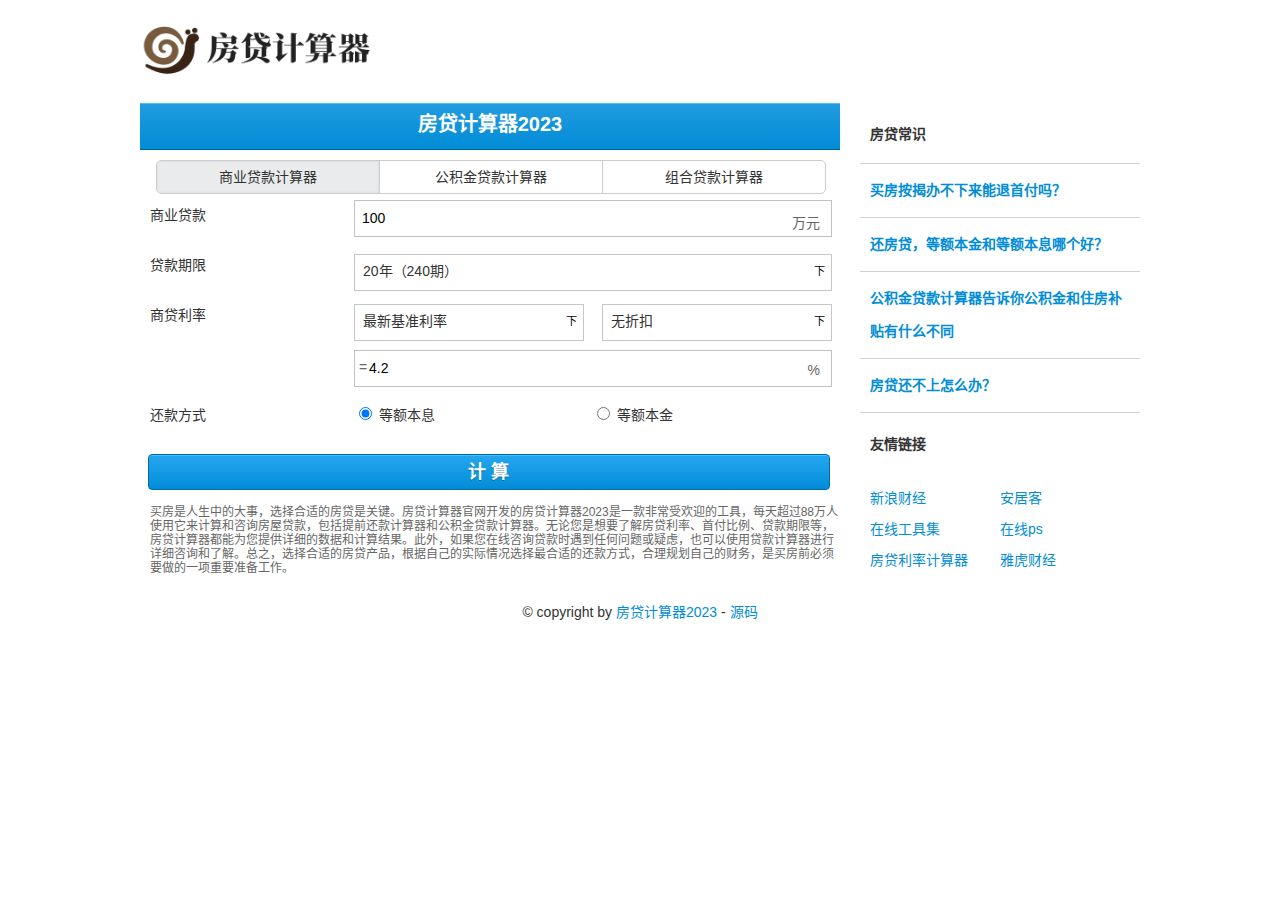
==== commit 235f2ea1: "Update index.html" ====
--- a/index.html
+++ b/index.html
@@ -14,9 +14,7 @@
     <script type="text/javascript" src="/js/zepto.min.js" async></script>
     <script type="text/javascript" src="/js/houseloan_calculator.js" async></script>
     <script src="/js/common_tpl.js" type="text/javascript" async></script>
-
-    <script charset="UTF-8" id="LA_COLLECT" src="//sdk.51.la/js-sdk-pro.min.js"></script>
-    <script>LA.init({id:"3G9QRCtAm0z4ABfe",ck:"3G9QRCtAm0z4ABfe"})</script>
+ 
 
     <script type="application/ld+json">
         {
@@ -520,7 +518,7 @@
 
 </div>
 <div class="footer">
-    &copy; copyright by <a href="/">房贷计算器2023</a>
+    &copy; copyright by <a href="/">房贷计算器2023</a> - <a href="https://github.com/geeeeeeeek/fangdai">源码</a>
     <script>
     </script>
 </div>
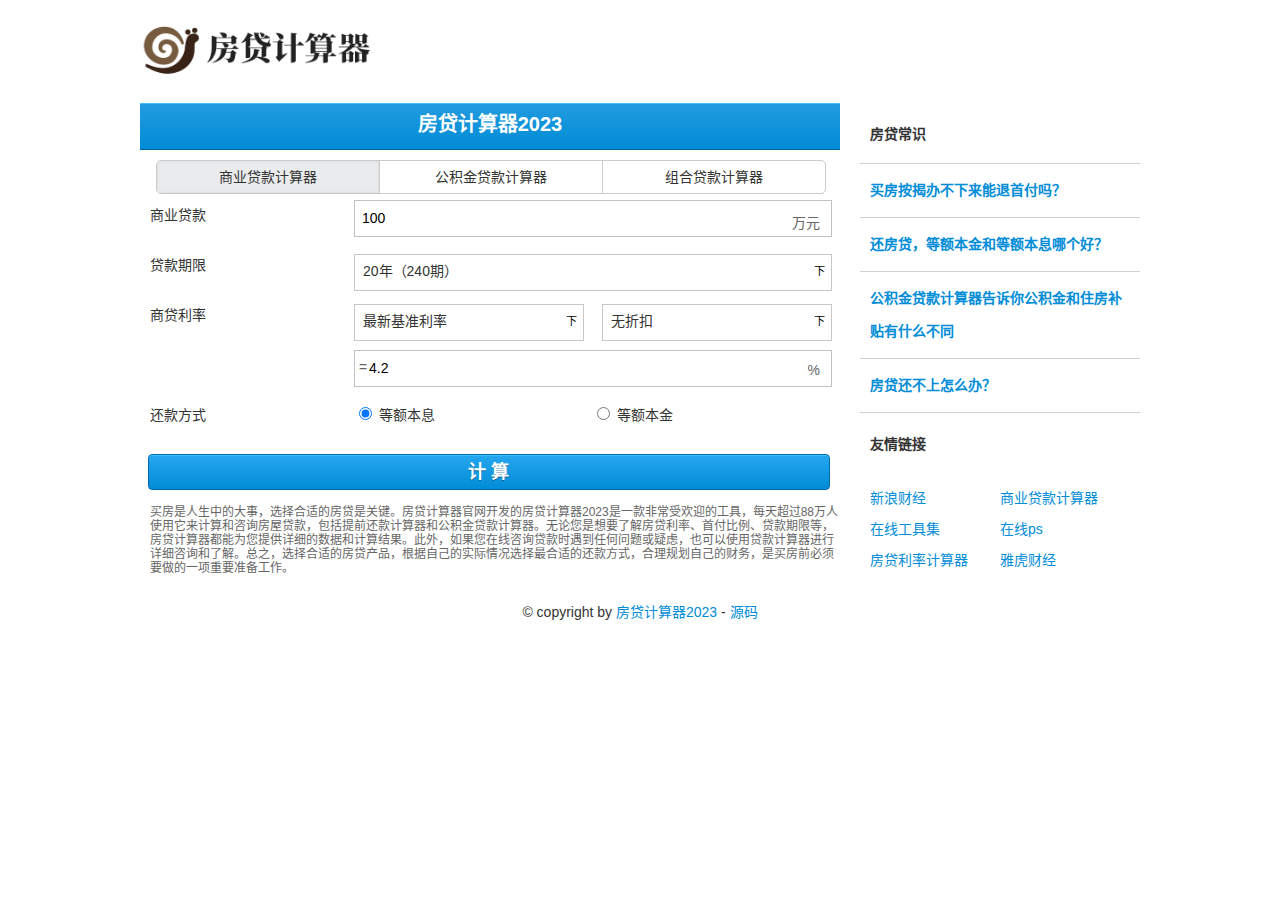
==== commit ce04f41b: "Update index.html" ====
--- a/index.html
+++ b/index.html
@@ -9,11 +9,11 @@
     <meta name="viewport"
           content="width=device-width,initial-scale=1.0,maximum-scale=5.0,minimum-scale=1.0,user-scalable=yes"/>
     <link rel="icon" sizes="114x114" href="images/favicon.png">
-    <link rel="stylesheet" type="text/css" href="/css/my-common.min.css"/>
-    <link rel="stylesheet" type="text/css" href="/css/my-houseloan.min.css"/>
-    <script type="text/javascript" src="/js/zepto.min.js" async></script>
-    <script type="text/javascript" src="/js/houseloan_calculator.js" async></script>
-    <script src="/js/common_tpl.js" type="text/javascript" async></script>
+    <link rel="stylesheet" type="text/css" href="./css/my-common.min.css"/>
+    <link rel="stylesheet" type="text/css" href="./css/my-houseloan.min.css"/>
+    <script type="text/javascript" src="./js/zepto.min.js" async></script>
+    <script type="text/javascript" src="./js/houseloan_calculator.js" async></script>
+    <script src="./js/common_tpl.js" type="text/javascript" async></script>
  
 
     <script type="application/ld+json">
@@ -38,7 +38,7 @@
 <div class="header">
     <div class="container">
         <div class="logo">
-            <a href="/"><img src="/images/logo.png" style="width: 240px;height: 60px;" title="房贷计算器"></a>
+            <a href="/"><img src="./images/logo.png" style="width: 240px;height: 60px;" title="房贷计算器"></a>
         </div>
     </div>
 </div>
@@ -215,25 +215,25 @@
                             <p>房贷知识</p>
                         </div>
                         <div class="ui-list">
-                            <a class="list-item" href="/post/1.html">
+                            <a class="list-item" href="./post/1.html">
                                 <div class="detail" doc="desc">
                                     <p class="atc-title">买房按揭办不下来能退首付吗？</p>
                                 </div>
                                 <i data-icon="&gt;"></i>
                             </a>
-                            <a class="list-item" href="/post/2.html">
+                            <a class="list-item" href="./post/2.html">
                                 <div class="detail" doc="desc">
                                     <p class="atc-title">还房贷，等额本金和等额本息哪个好？</p>
                                 </div>
                                 <i data-icon="&gt;"></i>
                             </a>
-                            <a class="list-item" href="/post/3.html">
+                            <a class="list-item" href="./post/3.html">
                                 <div class="detail" doc="desc">
                                     <p class="atc-title">公积金贷款计算器告诉你公积金和住房补贴有什么不同</p>
                                 </div>
                                 <i data-icon="&gt;"></i>
                             </a>
-                            <a class="list-item" href="/post/4.html">
+                            <a class="list-item" href="./post/4.html">
                                 <div class="detail" doc="desc">
                                     <p class="atc-title">房贷还不上怎么办？</p>
                                 </div>
@@ -248,25 +248,25 @@
                             <p>房贷知识</p>
                         </div>
                         <div class="ui-list">
-                            <a class="list-item" href="/post/1.html">
+                            <a class="list-item" href="./post/1.html">
                                 <div class="detail" doc="desc">
                                     <p class="atc-title">买房按揭办不下来能退首付吗？</p>
                                 </div>
                                 <i data-icon="&gt;"></i>
                             </a>
-                            <a class="list-item" href="/post/2.html">
+                            <a class="list-item" href="./post/2.html">
                                 <div class="detail" doc="desc">
                                     <p class="atc-title">还房贷，等额本金和等额本息哪个好？</p>
                                 </div>
                                 <i data-icon="&gt;"></i>
                             </a>
-                            <a class="list-item" href="/post/3.html">
+                            <a class="list-item" href="./post/3.html">
                                 <div class="detail" doc="desc">
                                     <p class="atc-title">公积金贷款计算器告诉你公积金和住房补贴有什么不同</p>
                                 </div>
                                 <i data-icon="&gt;"></i>
                             </a>
-                            <a class="list-item" href="/post/4.html">
+                            <a class="list-item" href="./post/4.html">
                                 <div class="detail" doc="desc">
                                     <p class="atc-title">房贷还不上怎么办？</p>
                                 </div>
@@ -408,25 +408,25 @@
                             <p>房贷常识</p>
                         </div>
                         <div class="ui-list">
-                            <a class="list-item" href="/post/1.html">
+                            <a class="list-item" href="./post/1.html">
                                 <div class="detail" doc="desc">
                                     <p class="atc-title">买房按揭办不下来能退首付吗？</p>
                                 </div>
                                 <i data-icon="&gt;"></i>
                             </a>
-                            <a class="list-item" href="/post/2.html">
+                            <a class="list-item" href="./post/2.html">
                                 <div class="detail" doc="desc">
                                     <p class="atc-title">还房贷，等额本金和等额本息哪个好？</p>
                                 </div>
                                 <i data-icon="&gt;"></i>
                             </a>
-                            <a class="list-item" href="/post/3.html">
+                            <a class="list-item" href="./post/3.html">
                                 <div class="detail" doc="desc">
                                     <p class="atc-title">公积金贷款计算器告诉你公积金和住房补贴有什么不同</p>
                                 </div>
                                 <i data-icon="&gt;"></i>
                             </a>
-                            <a class="list-item" href="/post/4.html">
+                            <a class="list-item" href="./post/4.html">
                                 <div class="detail" doc="desc">
                                     <p class="atc-title">房贷还不上怎么办？</p>
                                 </div>
@@ -479,25 +479,25 @@
     <div class="side">
         <h3 class="title">房贷常识</h3>
         <div class="ui-list">
-            <a class="list-item" href="/post/1.html">
+            <a class="list-item" href="./post/1.html">
                 <div class="detail" doc="desc">
                     <p class="atc-title">买房按揭办不下来能退首付吗？</p>
                 </div>
                 <i data-icon="&gt;"></i>
             </a>
-            <a class="list-item" href="/post/2.html">
+            <a class="list-item" href="./post/2.html">
                 <div class="detail" doc="desc">
                     <p class="atc-title">还房贷，等额本金和等额本息哪个好？</p>
                 </div>
                 <i data-icon="&gt;"></i>
             </a>
-            <a class="list-item" href="/post/3.html">
+            <a class="list-item" href="./post/3.html">
                 <div class="detail" doc="desc">
                     <p class="atc-title">公积金贷款计算器告诉你公积金和住房补贴有什么不同</p>
                 </div>
                 <i data-icon="&gt;"></i>
             </a>
-            <a class="list-item" href="/post/4.html">
+            <a class="list-item" href="./post/4.html">
                 <div class="detail" doc="desc">
                     <p class="atc-title">房贷还不上怎么办？</p>
                 </div>
@@ -508,7 +508,7 @@
         <h3 class="title">友情链接</h3>
         <div class="links">
             <a href="https://www.sina.com/" target="_blank">新浪财经</a>
-            <a href="https://anjuke.com" target="_blank">安居客</a>
+            <a href="https://fangdai.gitapp.cn" target="_blank">商业贷款计算器</a>
             <a href="https://tool.gitapp.cn/" target="_blank">在线工具集</a>
             <a href="https://ps.gitapp.cn/" target="_blank">在线ps</a>
             <a href="https://fangdaijisuanqi.vip/" target="_blank">房贷利率计算器</a>
@@ -518,7 +518,7 @@
 
 </div>
 <div class="footer">
-    &copy; copyright by <a href="/">房贷计算器2023</a> - <a href="https://github.com/geeeeeeeek/fangdai">源码</a>
+    &copy; copyright by <a href="#">房贷计算器2023</a> - <a href="https://github.com/geeeeeeeek/fangdai">源码</a>
     <script>
     </script>
 </div>
